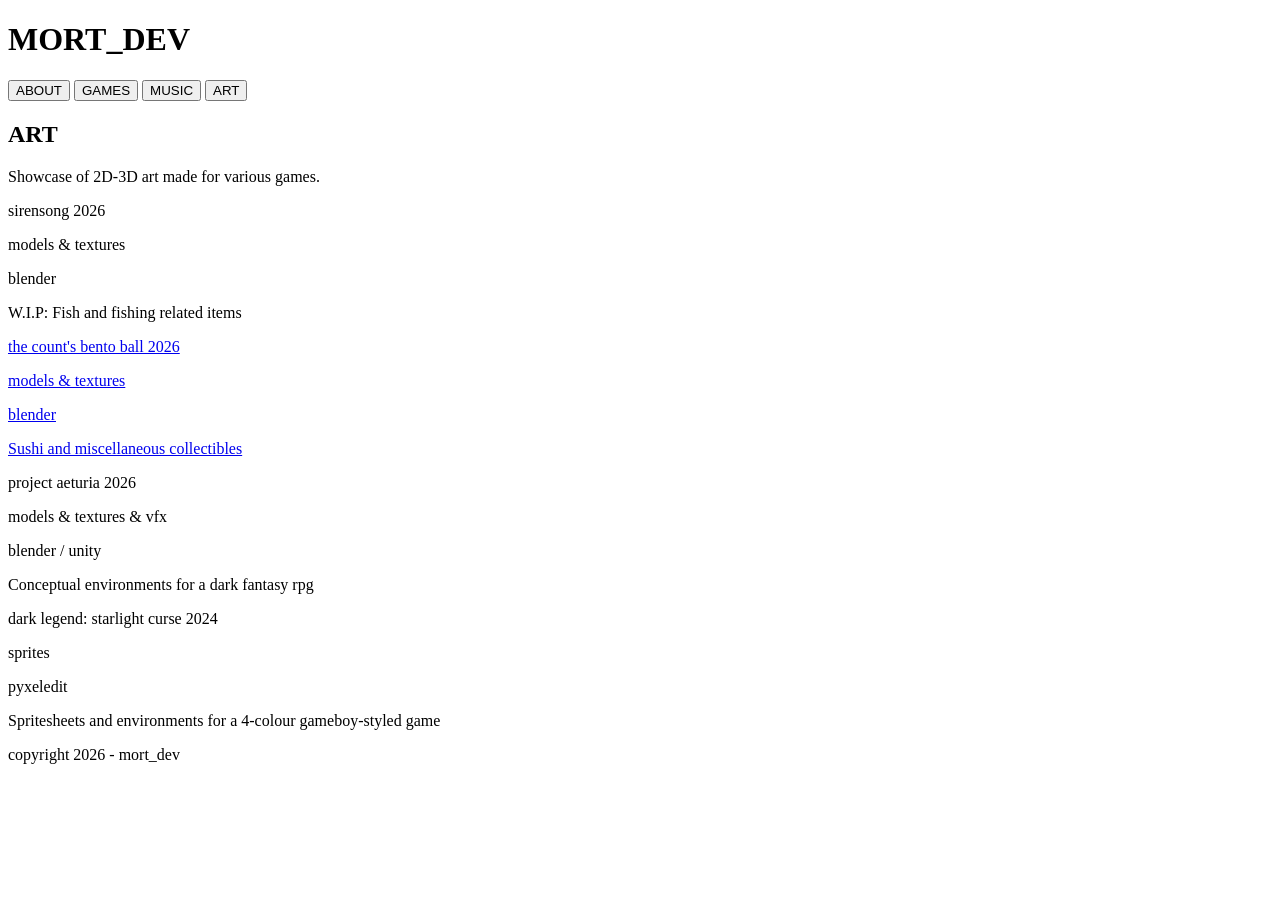
==== art/index.html @ 69fa164e "Reformatting page links" ====
<!DOCTYPE html>
<html lang="en">

<head>
    <meta charset="UTF-8">
    <meta name="viewport" content="width=device-width, initial-scale=1.0">
    <title>ART - MORTDEV</title>
    <link rel="stylesheet" href="stylesheet.css">
</head>

<body>
    <header>
        <div class="header">
            <h1>MORT_DEV</h1>
        </div>
        <div class="navigation">
            <button onclick="location.href='/'">ABOUT</button>
            <button onclick="location.href='/games'">GAMES</button>
            <button onclick="location.href='/music'">MUSIC</button>
            <button onclick="location.href='/art'">ART</button>
        </div>
    </header>
    <div class="content">
        <h2>ART</h2>
        <p>Showcase of 2D-3D art made for various games.
        </p>
        <div class="art_container">
            <a class="art" style="background-image: url(img/art-sirensong.png);">
                    <p class="title">sirensong 2026</p>
                    <p class="type">models & textures</p>
                    <p class="software">blender</p>
                    <p class="hover_desc">W.I.P: Fish and fishing related items</p>
            </a>
            <a class="art" href = "https://cucumbermaki.itch.io/counts-bento-ball" style="background-image: url(img/art_bento_ball.png);">
                    <p class="title">the count's bento ball 2026</p>
                    <p class="type">models & textures</p>
                    <p class="software">blender</p>
                    <p class="hover_desc">Sushi and miscellaneous collectibles</p>
            </a>
            <a class="art" style="background-image: url(img/art-aeturia.png);">
                <p class="title">project aeturia 2026</p>
                <p class="type">models & textures & vfx</p>
                <p class="software">blender / unity</p>
                <p class="hover_desc">Conceptual environments for a dark fantasy rpg</p>
            </a>
           <a class="art" style="background-image: url(img/art-starlight.png);">
                <p class="title">dark legend: starlight curse 2024</p>
                <p class="type">sprites</p>
                <p class="software">pyxeledit</p>
                <p class="hover_desc">Spritesheets and environments for a 4-colour gameboy-styled game</p>
           </a>
        </div>
    </div>
    <footer>copyright 2026 - mort_dev</footer>
</body>

</html>
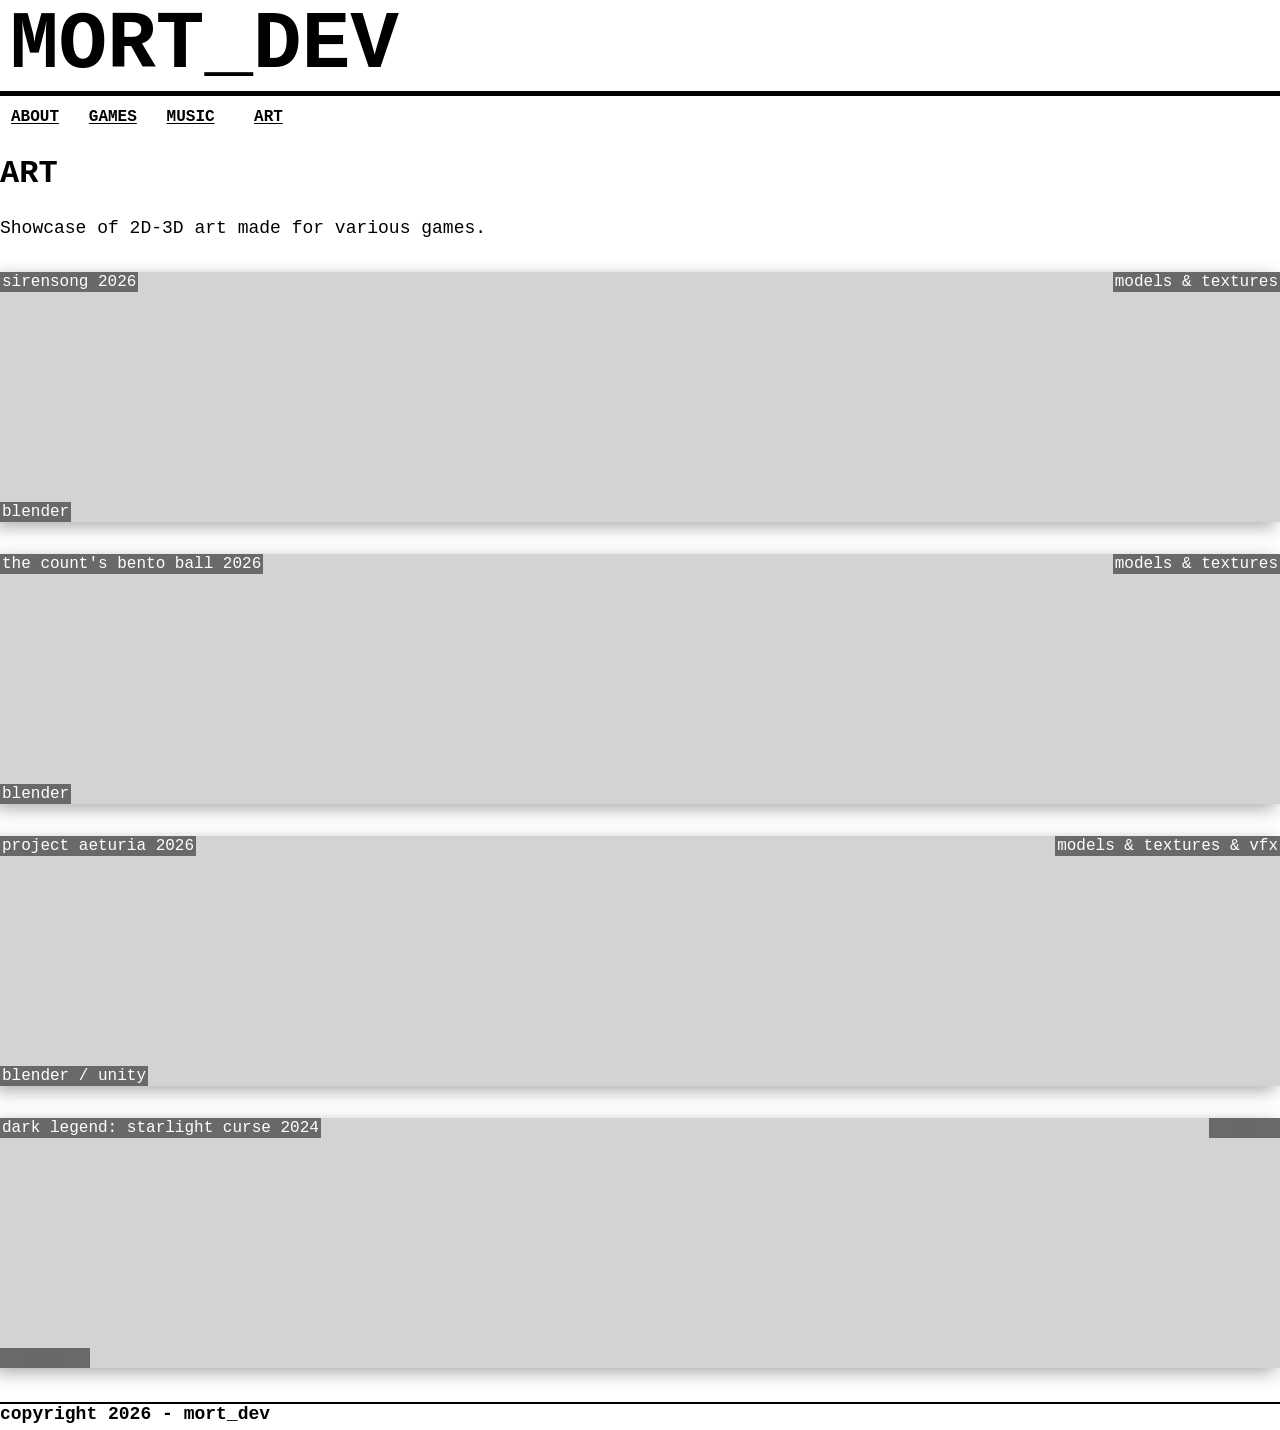
==== commit 9215290b: "FIX: Broken stylesheet links" ====
--- a/art/index.html
+++ b/art/index.html
@@ -5,7 +5,7 @@
     <meta charset="UTF-8">
     <meta name="viewport" content="width=device-width, initial-scale=1.0">
     <title>ART - MORTDEV</title>
-    <link rel="stylesheet" href="stylesheet.css">
+    <link rel="stylesheet" href="/stylesheet.css">
 </head>
 
 <body>
--- a/stylesheet.css
+++ b/stylesheet.css
@@ -0,0 +1,369 @@
+@import url('https://fonts.googleapis.com/css2?family=Roboto:ital,wght@0,100..900;1,100..900&display=swap');
+
+* {
+    font-family: monospace;
+}
+
+h1 {
+    font-size: 81px;
+    margin-bottom: 0px;
+}
+
+h2 {
+    font-size: 32px;
+}
+h3 {
+    font-size: 24px;
+}
+
+
+h1,
+h2,
+h3,
+p {
+    color: black;
+}
+
+p {
+    font-size: 18px;
+}
+
+a {
+    text-decoration: none;
+}
+
+button {
+    border: solid 1px transparent;
+    background-color: transparent;
+    margin-top: 10px;
+    width: 70px;
+    font-size: 16px;
+    font-weight: bold;
+    text-decoration: underline;
+    text-underline-offset: 2px;
+
+    &:hover {
+        cursor: pointer;
+    }
+}
+
+.header {
+    width: 100%;
+
+    h1 {
+        margin-top: 0px;
+        margin-left: 10px;
+    }
+
+    border-bottom:solid 5px black;
+}
+
+body {
+    background-color: white;
+    margin: 0;
+    top: 0;
+    padding-bottom: 40px;
+    min-height: calc(100vh - 40px);
+    width: 100vw;
+    position: absolute;
+    overflow-x: hidden;
+}
+
+.content {
+    max-width: 1400px;
+    margin: auto;
+}
+
+footer {
+    border-top: solid 2px black;
+    position: absolute;
+    margin: auto;
+    width: 100%;
+    font-weight: bold;
+    font-size:18px;
+    bottom: 0;
+}
+
+
+/* ABOUT */
+
+.about_container {
+    display: flex;
+    justify-content: flex-start;
+    flex-wrap: wrap;
+}
+
+.about_text {
+    min-width: 200px;
+    max-width: 800px;
+    justify-content: left;
+}
+
+.about_image {
+    justify-content: right;
+    min-width: 200px;
+    object-fit: contain;
+    margin-right: 0px;
+
+    &:hover {
+        cursor: grab;
+    }
+}
+
+/* GAME */
+
+.game_container {
+
+    display: grid;
+    grid-template-columns: repeat(auto-fit, 427px);
+    grid-gap: 50px;
+
+    .game {
+        min-width: 400px;
+        width: 427px;
+        height: 240px;
+        position: relative;
+        font-size: 8px;
+        background-color: lightgray;
+        display: flex;
+        flex-direction: column;
+        align-items: center;
+        justify-content: space-evenly;
+        box-shadow: -5px 5px 16px rgba(87, 86, 87, 0.482);
+
+        &:hover {
+            .hover_desc {
+                opacity: 100%;
+            }
+        }
+
+        &[href]:hover {
+            cursor: pointer;
+        }
+
+        &[href] .hover_desc::before {
+            content: "🔗 "
+        }
+    }
+
+    .title,
+    .genre,
+    .engine {
+        user-select: none;
+        margin: 0px;
+        position: absolute;
+    }
+
+    .title,
+    .genre,
+    .engine,
+    .hover_desc {
+        color: white;
+        background-color: rgba(0, 0, 0, 0.5);
+        backdrop-filter: blur(10px);
+        padding: 1px 2px;
+        font-size: 16px;
+    }
+
+    .title {
+        top: 0px;
+        left: 0px;
+    }
+
+    .genre {
+        top: 0px;
+        right: 0px;
+    }
+
+    .engine {
+        bottom: 0px;
+        left: 0px;
+    }
+
+    .hover_desc {
+        opacity: 0%;
+        text-align: center;
+        justify-self: center;
+        user-select: none;
+        transition: opacity .2s;
+    }
+}
+
+/* MUSIC */
+
+.music_container {
+
+    display: grid;
+    grid-template-columns: repeat(auto-fit, 300px);
+    grid-gap: 50px;
+
+    .music {
+        min-width: 300px;
+        width: 300px;
+        height: 300px;
+        position: relative;
+        font-size: 8px;
+        background-color: lightgray;
+        display: flex;
+        flex-direction: column;
+        align-items: center;
+        justify-content: space-evenly;
+        box-shadow: -5px 5px 16px rgba(87, 86, 87, 0.482);
+
+        &:hover {
+            .hover_desc {
+                opacity: 100%;
+            }
+        }
+
+        &[href]:hover {
+            cursor: pointer;
+        }
+
+        &[href] .hover_desc::before {
+            content: "🔗 "
+        }
+    }
+
+    .title,
+    .genre,
+    .software {
+        margin: 0px;
+        position: absolute;
+    }
+
+    .title,
+    .genre,
+    .software,
+    .hover_desc {
+        color: white;
+        background-color: rgba(0, 0, 0, 0.5);
+        backdrop-filter: blur(10px);
+        padding: 1px 2px;
+        font-size: 12px;
+    }
+
+    .title {
+        top: 0px;
+        left: 0px;
+    }
+
+    .genre {
+        top: 0px;
+        right: 0px;
+    }
+
+    .software {
+        bottom: 0px;
+        left: 0px;
+    }
+
+    .hover_desc {
+        opacity: 0%;
+        text-align: center;
+        justify-self: center;
+        user-select: none;
+        transition-duration: .2s;
+    }
+}
+
+.player
+{
+    border-top: solid 5px black;
+    position: absolute;
+    margin: auto;
+    width: 100%;
+    font-weight: bold;
+    bottom: 0;
+
+    .playing
+    {
+        margin:0
+    }
+    .track
+    {
+
+    }
+}
+
+/* ART */
+
+.art_container {
+    width: 100%;
+    display: flex;
+    flex-direction: column;
+    justify-self: center;
+    justify-content: space-evenly;
+    align-items: center;
+    margin: 0px;
+
+    .art {
+        margin-top: 16px;
+        margin-bottom: 16px;
+        width: 100%;
+        height: 250px;
+        position: relative;
+        font-size: 0.5rem;
+        background-color: lightgray;
+        display: flex;
+        flex-direction: column;
+        align-items: center;
+        justify-content: space-evenly;
+        box-shadow: -5px 5px 16px rgba(87, 86, 87, 0.482);
+
+        &:hover {
+            .hover_desc {
+                opacity: 100%;
+            }
+        }
+
+        &[href]:hover {
+            cursor: pointer;
+        }
+
+        &[href] .hover_desc::before {
+            content: "🔗 "
+        }
+    }
+
+    .title,
+    .type,
+    .software {
+        margin: 0px;
+        position: absolute;
+    }
+
+    .title,
+    .type,
+    .software,
+    .hover_desc {
+        color: white;
+        background-color: rgba(0, 0, 0, 0.5);
+        backdrop-filter: blur(10px);
+        padding: 1px 2px;
+        font-size: 16px;
+    }
+
+    .title {
+        top: 0px;
+        left: 0px;
+    }
+
+    .type {
+        top: 0px;
+        right: 0px;
+    }
+
+    .software {
+        bottom: 0px;
+        left: 0px;
+    }
+
+    .hover_desc {
+        opacity: 0%;
+        text-align: center;
+        justify-self: center;
+        user-select: none;
+        transition-duration: .2s;
+    }
+}
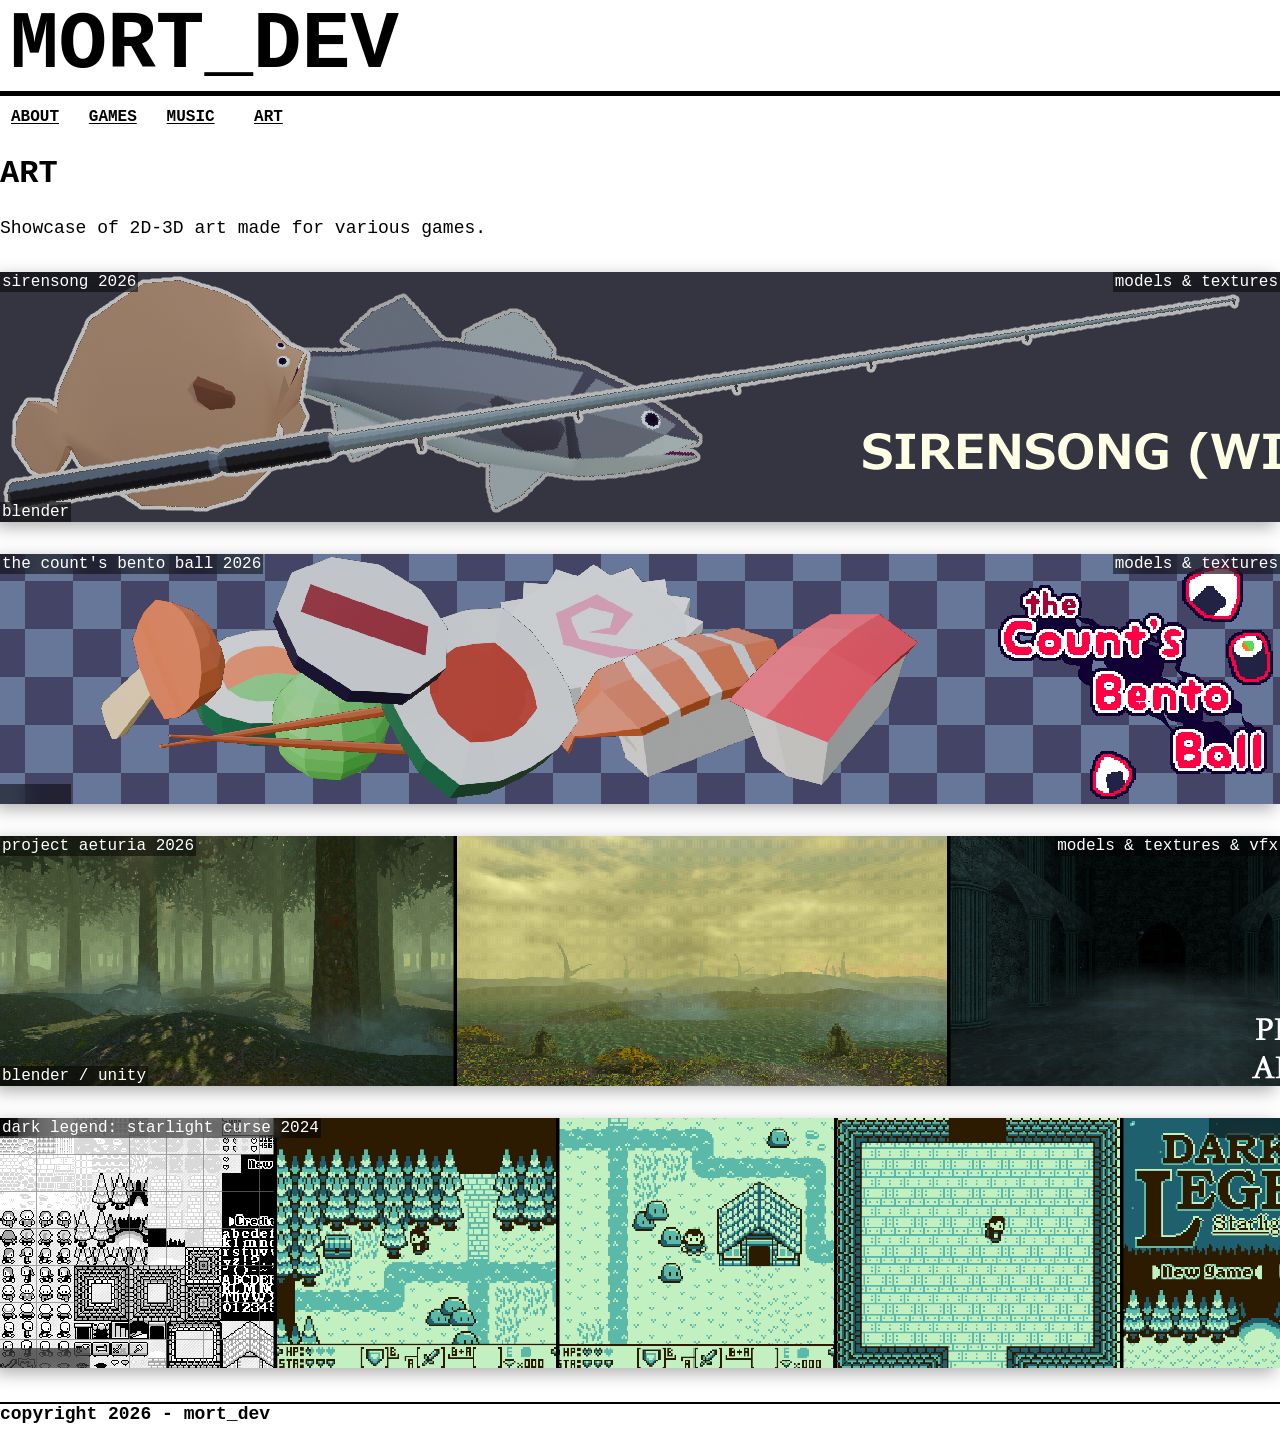
==== commit 6b620656: "FIX: Updated image links" ====
--- a/art/index.html
+++ b/art/index.html
@@ -25,25 +25,25 @@
         <p>Showcase of 2D-3D art made for various games.
         </p>
         <div class="art_container">
-            <a class="art" style="background-image: url(img/art-sirensong.png);">
+            <a class="art" style="background-image: url(/img/art-sirensong.png);">
                     <p class="title">sirensong 2026</p>
                     <p class="type">models & textures</p>
                     <p class="software">blender</p>
                     <p class="hover_desc">W.I.P: Fish and fishing related items</p>
             </a>
-            <a class="art" href = "https://cucumbermaki.itch.io/counts-bento-ball" style="background-image: url(img/art_bento_ball.png);">
+            <a class="art" href = "https://cucumbermaki.itch.io/counts-bento-ball" style="background-image: url(/img/art_bento_ball.png);">
                     <p class="title">the count's bento ball 2026</p>
                     <p class="type">models & textures</p>
                     <p class="software">blender</p>
                     <p class="hover_desc">Sushi and miscellaneous collectibles</p>
             </a>
-            <a class="art" style="background-image: url(img/art-aeturia.png);">
+            <a class="art" style="background-image: url(/img/art-aeturia.png);">
                 <p class="title">project aeturia 2026</p>
                 <p class="type">models & textures & vfx</p>
                 <p class="software">blender / unity</p>
                 <p class="hover_desc">Conceptual environments for a dark fantasy rpg</p>
             </a>
-           <a class="art" style="background-image: url(img/art-starlight.png);">
+           <a class="art" style="background-image: url(/img/art-starlight.png);">
                 <p class="title">dark legend: starlight curse 2024</p>
                 <p class="type">sprites</p>
                 <p class="software">pyxeledit</p>
